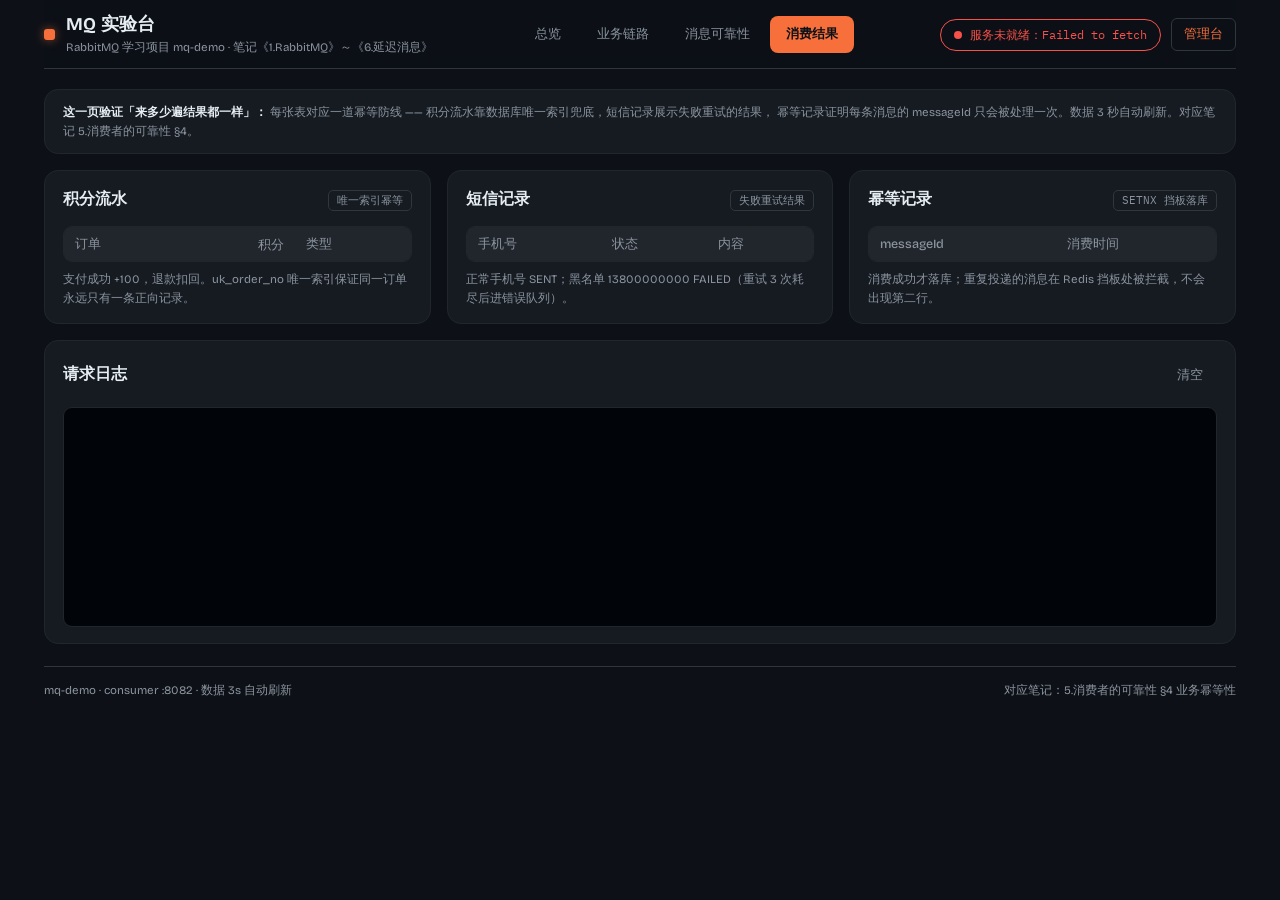
==== mq-frontend/consume.html @ 51f7d43a "RabbitMQ 全知识点实战项目" ====
<!DOCTYPE html>
<html lang="zh-CN">
<head>
<meta charset="UTF-8">
<meta name="viewport" content="width=device-width, initial-scale=1">
<title>消费结果 · MQ 实验台</title>
<link rel="preconnect" href="https://fonts.googleapis.com">
<link rel="preconnect" href="https://fonts.gstatic.com" crossorigin>
<link rel="stylesheet" media="print" onload="this.media='all'"
      href="https://fonts.googleapis.com/css2?family=Bricolage+Grotesque:opsz,wght@12..96,500;12..96,700&family=IBM+Plex+Mono:wght@400;500&display=swap">
<link rel="stylesheet" href="css/style.css">
</head>
<body>

<!-- ===================== 顶栏 + 主导航 ===================== -->
<header class="topbar">
  <div class="brand">
    <span class="brand-mark" aria-hidden="true"></span>
    <div>
      <h1>MQ 实验台</h1>
      <p>RabbitMQ 学习项目 mq-demo · 笔记《1.RabbitMQ》～《6.延迟消息》</p>
    </div>
  </div>
  <nav class="nav" aria-label="主导航">
    <a href="index.html">总览</a>
    <a href="trade.html">业务链路</a>
    <a href="reliability.html">消息可靠性</a>
    <a href="consume.html" class="on">消费结果</a>
  </nav>
  <div class="topbar-side">
    <span class="live" id="liveBadge" role="status" aria-atomic="true">
      <i class="led" aria-hidden="true"></i><span id="liveText">连接中…</span>
    </span>
    <a class="mgmt" href="http://192.168.146.130:15672" target="_blank" rel="noopener">管理台</a>
  </div>
</header>

<!-- ===================== 说明条 ===================== -->
<section class="panel one" style="padding:13px 18px">
  <p class="fine" style="margin:0">
    <b style="color:var(--ink)">这一页验证「来多少遍结果都一样」：</b>
    每张表对应一道幂等防线 —— 积分流水靠数据库唯一索引兜底，短信记录展示失败重试的结果，
    幂等记录证明每条消息的 messageId 只会被处理一次。数据 3 秒自动刷新。对应笔记 5.消费者的可靠性 §4。
  </p>
</section>

<!-- ===================== 三张消费结果表 ===================== -->
<div class="cols3">
  <section class="panel" aria-labelledby="h-pts">
    <header class="panel-head"><h2 id="h-pts">积分流水</h2>
      <span class="route-tag">唯一索引幂等</span></header>
    <div class="scroll-table">
      <table><thead><tr><th>订单</th><th class="num">积分</th><th>类型</th></tr></thead>
      <tbody id="ptBody"></tbody></table>
    </div>
    <p class="fine">支付成功 +100，退款扣回。uk_order_no 唯一索引保证同一订单永远只有一条正向记录。</p>
  </section>

  <section class="panel" aria-labelledby="h-sms">
    <header class="panel-head"><h2 id="h-sms">短信记录</h2>
      <span class="route-tag">失败重试结果</span></header>
    <div class="scroll-table">
      <table><thead><tr><th>手机号</th><th>状态</th><th>内容</th></tr></thead>
      <tbody id="smsBody"></tbody></table>
    </div>
    <p class="fine">正常手机号 SENT；黑名单 13800000000 FAILED（重试 3 次耗尽后进错误队列）。</p>
  </section>

  <section class="panel" aria-labelledby="h-idem">
    <header class="panel-head"><h2 id="h-idem">幂等记录</h2>
      <span class="route-tag">SETNX 挡板落库</span></header>
    <div class="scroll-table">
      <table><thead><tr><th>messageId</th><th>消费时间</th></tr></thead>
      <tbody id="idemBody"></tbody></table>
    </div>
    <p class="fine">消费成功才落库；重复投递的消息在 Redis 挡板处被拦截，不会出现第二行。</p>
  </section>
</div>

<!-- ===================== 请求日志 ===================== -->
<section class="panel one" aria-labelledby="h-log">
  <header class="panel-head"><h2 id="h-log">请求日志</h2>
    <button class="btn ghost" id="btnClearLog">清空</button></header>
  <div class="console" id="logBox" aria-live="polite"></div>
</section>

<footer class="page-foot">
  <span>mq-demo · consumer :8082 · 数据 3s 自动刷新</span>
  <span>对应笔记：5.消费者的可靠性 §4 业务幂等性</span>
</footer>

<script src="js/common.js"></script>
<script src="js/consume.js"></script>
</body>
</html>
---- mq-frontend/css/style.css ----
/* ============================================================
   MQ 实验台 —— GitHub 深色配色（多页面版）
   底：GitHub Dark 画布  信号：RabbitMQ 品牌橙（消息在途）
   ============================================================ */
:root{
  --bg:#0d1117; --bg2:#161b22; --bg3:#21262d;   /* canvas-default / subtle / inset */
  --line:#30363d; --line-soft:#21262d;          /* border-default / border-muted */
  --ink:#e6edf3; --ink-dim:#8b949e;             /* fg-default / fg-muted */
  --orange:#F7703B; --orange-deep:#D4561F;
  --green:#3fb950; --red:#f85149; --amber:#d29922; --blue:#58a6ff; /* success/danger/attention/accent */
  --r-lg:14px; --r-md:9px; --r-sm:6px;
  --mono:"IBM Plex Mono",ui-monospace,Consolas,monospace;
  --disp:"Bricolage Grotesque","Microsoft YaHei",system-ui,sans-serif;
}
*{box-sizing:border-box;margin:0;padding:0}
html{color-scheme:dark}
body{background:var(--bg);color:var(--ink);font:15px/1.65 var(--disp);
  max-width:1560px;margin:0 auto;padding:0 clamp(16px,3.5vw,44px) 48px}
h1{font-size:18px;font-weight:700;letter-spacing:.2px;line-height:1.25}
h2{font-size:15.5px;font-weight:700}
h3{font-size:13px;font-weight:500}
a{color:var(--orange);text-decoration:none}
a:hover{text-decoration:underline}
:focus-visible{outline:2px solid var(--orange);outline-offset:2px;border-radius:4px}

/* ---------- 顶栏 + 主导航（每页相同，吸顶） ---------- */
.topbar{position:sticky;top:0;z-index:20;display:flex;justify-content:space-between;align-items:center;
  gap:16px;padding:13px 0 12px;border-bottom:1px solid var(--line);margin-bottom:20px;
  background:rgba(13,17,23,.92);backdrop-filter:blur(10px)}
.brand{display:flex;gap:11px;align-items:center;flex:none}
.brand-mark{width:11px;height:11px;border-radius:3px;background:var(--orange);flex:none;
  box-shadow:0 0 10px rgba(247,112,59,.55)}
.brand p{color:var(--ink-dim);font-size:11.5px;margin-top:2px;white-space:nowrap}
.nav{display:flex;gap:4px;flex-wrap:wrap}
.nav a{padding:7px 15px;border-radius:8px;font-size:13px;color:var(--ink-dim);border:1px solid transparent}
.nav a:hover{color:var(--ink);background:var(--bg3);text-decoration:none}
.nav a.on{color:#0d1117;background:var(--orange);font-weight:600}
.topbar-side{display:flex;gap:10px;align-items:center;flex:none}
.mgmt{border:1px solid var(--line);border-radius:var(--r-sm);padding:5px 12px;font-size:12.5px}
.mgmt:hover{border-color:var(--orange);text-decoration:none}
@media(max-width:1120px){.topbar{flex-wrap:wrap}.brand p{display:none}.nav{order:3;width:100%}}

/* 信号灯（全局状态语言） */
.led{width:8px;height:8px;border-radius:50%;background:var(--green);display:inline-block;
  animation:ledPulse 2.4s ease-in-out infinite}
.led.amber{background:var(--amber)} .led.red{background:var(--red)} .led.blue{background:var(--blue)}
@keyframes ledPulse{0%,100%{opacity:1}50%{opacity:.35}}
.live{display:inline-flex;align-items:center;gap:8px;border:1px solid var(--line);
  border-radius:999px;padding:5px 13px;font-size:12px;font-family:var(--mono);color:var(--ink-dim)}
.live.err{border-color:var(--red);color:var(--red)}
.live.err .led{background:var(--red);animation:none}

/* ---------- 拓扑示意（总览页签名区块） ---------- */
.topo{background:var(--bg2);border:1px solid var(--line-soft);border-radius:var(--r-lg);
  padding:14px 16px 8px;margin-bottom:20px}
.topo svg{width:100%;height:auto;display:block}
.t-node rect{fill:var(--bg3);stroke:var(--line);stroke-width:1}
.t-ex rect{stroke:var(--orange);stroke-opacity:.55}
.t-q rect{fill:#1c2128}
.t-name{font:500 11px var(--mono);fill:var(--ink)}
.t-sub{font:11px var(--disp);fill:var(--ink-dim)}
.t-key{font:10.5px var(--mono);fill:var(--orange);fill-opacity:.85}
.t-wire{stroke:var(--line);stroke-width:1.4;fill:none}
.t-wire.thin{stroke-width:1}
.t-flow{fill:var(--orange)}
.f1{animation:flowA 3.2s linear infinite}
.f2{animation:flowA 3.2s linear .5s infinite}
.f3{animation:flowA 3.2s linear 1s infinite}
@keyframes flowA{0%{transform:translate(-118px,0);opacity:0}
  12%{opacity:1}88%{opacity:1}100%{transform:translate(160px,0);opacity:0}}

/* ---------- KPI 信号灯行 ---------- */
.kpis{display:grid;grid-template-columns:repeat(4,1fr);gap:12px;margin-bottom:6px}
.kpi{display:flex;align-items:center;gap:11px;background:var(--bg2);
  border:1px solid var(--line-soft);border-radius:var(--r-md);padding:13px 16px}
.kpi b{font:600 22px/1 var(--mono);display:block}
.kpi span{font-size:12px;color:var(--ink-dim)}
@media(max-width:720px){.kpis{grid-template-columns:repeat(2,1fr)}}

/* ---------- 分区标题 ---------- */
.sec{display:flex;align-items:baseline;gap:12px;margin:26px 0 12px}
.sec h2{font-size:16px}
.sec .fine{margin:0}

/* ---------- 引导卡片（总览页的「路线图」） ---------- */
.guides{display:grid;grid-template-columns:repeat(3,1fr);gap:14px}
.guide{background:var(--bg2);border:1px solid var(--line-soft);border-radius:var(--r-lg);
  padding:17px 18px;display:flex;flex-direction:column;gap:9px;color:inherit;
  transition:border-color .15s,transform .15s}
.guide:hover{border-color:var(--orange);transform:translateY(-2px);text-decoration:none}
.guide h3{font-size:14.5px;font-weight:700}
.guide .step{display:flex;gap:9px;font-size:12.5px;color:var(--ink-dim);line-height:1.55}
.guide .step i{font:600 11px var(--mono);font-style:normal;color:var(--orange);flex:none;padding-top:3px}
.guide .go-hint{margin-top:auto;padding-top:8px;font-size:12px;color:var(--orange)}
@media(max-width:920px){.guides{grid-template-columns:1fr}}

/* ---------- 笔记卡片 ---------- */
.notes{display:grid;grid-template-columns:repeat(3,1fr);gap:12px}
.note{background:var(--bg3);border:1px solid var(--line-soft);border-radius:var(--r-md);
  padding:12px 15px;color:inherit;display:block}
.note b{font-size:13px;display:block;margin-bottom:2px}
.note span{font-size:11.5px;color:var(--ink-dim)}
.note:hover{border-color:var(--orange);text-decoration:none}
@media(max-width:920px){.notes{grid-template-columns:1fr}}

/* ---------- 面板布局 ---------- */
.cols{display:grid;grid-template-columns:5fr 7fr;gap:16px;margin-bottom:16px}
.cols3{display:grid;grid-template-columns:repeat(3,1fr);gap:16px;margin-bottom:16px}
.one{margin-bottom:16px}
@media(max-width:920px){.cols,.cols3{grid-template-columns:1fr}}
.panel{background:var(--bg2);border:1px solid var(--line-soft);
  border-radius:var(--r-lg);padding:16px 18px;min-width:0}
.panel-head{display:flex;justify-content:space-between;align-items:baseline;gap:10px;margin-bottom:13px}
.route-tag{font:11px var(--mono);color:var(--ink-dim);border:1px solid var(--line);
  padding:2px 8px;border-radius:5px;white-space:nowrap}
.sub-head{color:var(--ink-dim);font-size:12px;margin:14px 0 6px;display:flex;gap:8px;align-items:baseline}
.fine{font-size:11.5px;color:var(--ink-dim);margin-top:8px;line-height:1.6}

/* ---------- 表单 ---------- */
.trade-line{display:flex;gap:9px;flex-wrap:wrap;align-items:flex-end;margin:11px 0}
label{display:flex;flex-direction:column;gap:4px;font-size:11.5px;color:var(--ink-dim)}
input,select{background:var(--bg3);border:1px solid var(--line);color:var(--ink);
  border-radius:var(--r-sm);padding:7px 10px;font:13px var(--mono);min-width:0}
input:input:hover,select:hover{border-color:#6e7681}
input:focus,select:focus{outline:2px solid var(--orange);outline-offset:1px}
input[type=number]{width:74px}
select{font-family:var(--disp);font-size:12.5px}

/* ---------- 按钮 ---------- */
button{font:inherit;cursor:pointer;border-radius:var(--r-sm);transition:background .16s,border-color .16s}
.btn{background:var(--bg3);border:1px solid var(--line);color:var(--ink);padding:7px 13px;font-size:12.5px}
.btn:hover{border-color:var(--orange);background:#262c36}
.btn:active{transform:translateY(1px)}
.btn:disabled{opacity:.45;cursor:not-allowed;transform:none}
.btn.ghost{background:transparent;border-color:transparent;color:var(--ink-dim)}
.btn.ghost:hover{color:var(--ink);border-color:var(--line)}
.go{background:var(--orange);border:1px solid var(--orange-deep);color:#0d1117;
  padding:8px 16px;font-size:13px;font-weight:600}
.go:hover{background:#FF824E}
.go:disabled{opacity:.55;cursor:not-allowed}

/* ---------- 表格 ---------- */
.scroll-table{overflow:auto;border:1px solid var(--line-soft);border-radius:var(--r-md);max-height:320px}
.scroll-table.short{max-height:150px}
table{width:100%;border-collapse:collapse;font-size:12.5px}
thead th{position:sticky;top:0;background:var(--bg3);color:var(--ink-dim);text-align:left;
  font-weight:500;padding:7px 11px;white-space:nowrap;z-index:1}
tbody td{padding:6px 11px;border-top:1px solid var(--line-soft);white-space:nowrap}
tbody tr:hover{background:rgba(247,112,59,.05)}
td.num,th.num{text-align:right;font-family:var(--mono)}
td.mono{font-family:var(--mono);font-size:11.5px}

/* 徽章状态语言 */
.badge{display:inline-flex;align-items:center;gap:5px;border-radius:999px;padding:1px 9px;
  font:11px var(--mono);border:1px solid;white-space:nowrap}
.badge::before{content:"";width:5px;height:5px;border-radius:50%;background:currentColor}
.b-warn{color:var(--amber);border-color:rgba(210,153,34,.4);background:rgba(210,153,34,.1)}
.b-ok{color:var(--green);border-color:rgba(63,185,80,.4);background:rgba(63,185,80,.1)}
.b-bad{color:var(--red);border-color:rgba(248,81,73,.4);background:rgba(248,81,73,.1)}
.b-info{color:var(--blue);border-color:rgba(88,166,255,.4);background:rgba(88,166,255,.1)}
.b-dim{color:var(--ink-dim);border-color:var(--line);background:transparent}

/* ---------- 详情/控制台 ---------- */
.detail{background:var(--bg3);border:1px solid var(--line-soft);border-radius:var(--r-md);
  padding:10px 12px;font:11.5px/1.7 var(--mono);color:var(--ink-dim);
  height:130px;overflow:auto;white-space:pre-wrap;margin:11px 0 0}
.console{background:#010409;border:1px solid var(--line-soft);border-radius:var(--r-md);
  padding:11px 13px;height:220px;overflow:auto;font:12px/1.75 var(--mono)}
.log-line{display:flex;gap:9px}
.log-line .t{color:#6e7681;flex:none}
.log-ok{color:var(--green)} .log-bad{color:var(--red)}
.log-warn{color:var(--amber)} .log-info{color:var(--ink)}

/* ---------- 商品卡片 ---------- */
.product-row{display:grid;grid-template-columns:repeat(3,1fr);gap:10px}
@media(max-width:640px){.product-row{grid-template-columns:1fr}}
.pcard{background:var(--bg3);border:1px solid var(--line);border-radius:var(--r-md);
  padding:10px 13px;text-align:left;display:flex;flex-direction:column;gap:2px}
.pcard b{font-size:13.5px;font-weight:600}
.pcard span{font:11.5px var(--mono);color:var(--ink-dim)}
.pcard:hover{border-color:var(--orange)}
.pcard.on{border-color:var(--orange);box-shadow:0 0 0 1px var(--orange)}
.pcard.off{opacity:.4;cursor:not-allowed}

/* ---------- 空状态/页脚 ---------- */
.empty{color:var(--ink-dim);font-size:12px;text-align:center;padding:16px 10px}
.reason{max-width:240px;overflow:hidden;text-overflow:ellipsis}
.page-foot{display:flex;justify-content:space-between;gap:12px;flex-wrap:wrap;
  border-top:1px solid var(--line);padding-top:14px;margin-top:22px;
  font-size:11.5px;color:var(--ink-dim)}

@media (prefers-reduced-motion: reduce){
  *{animation:none !important;transition:none !important}
}
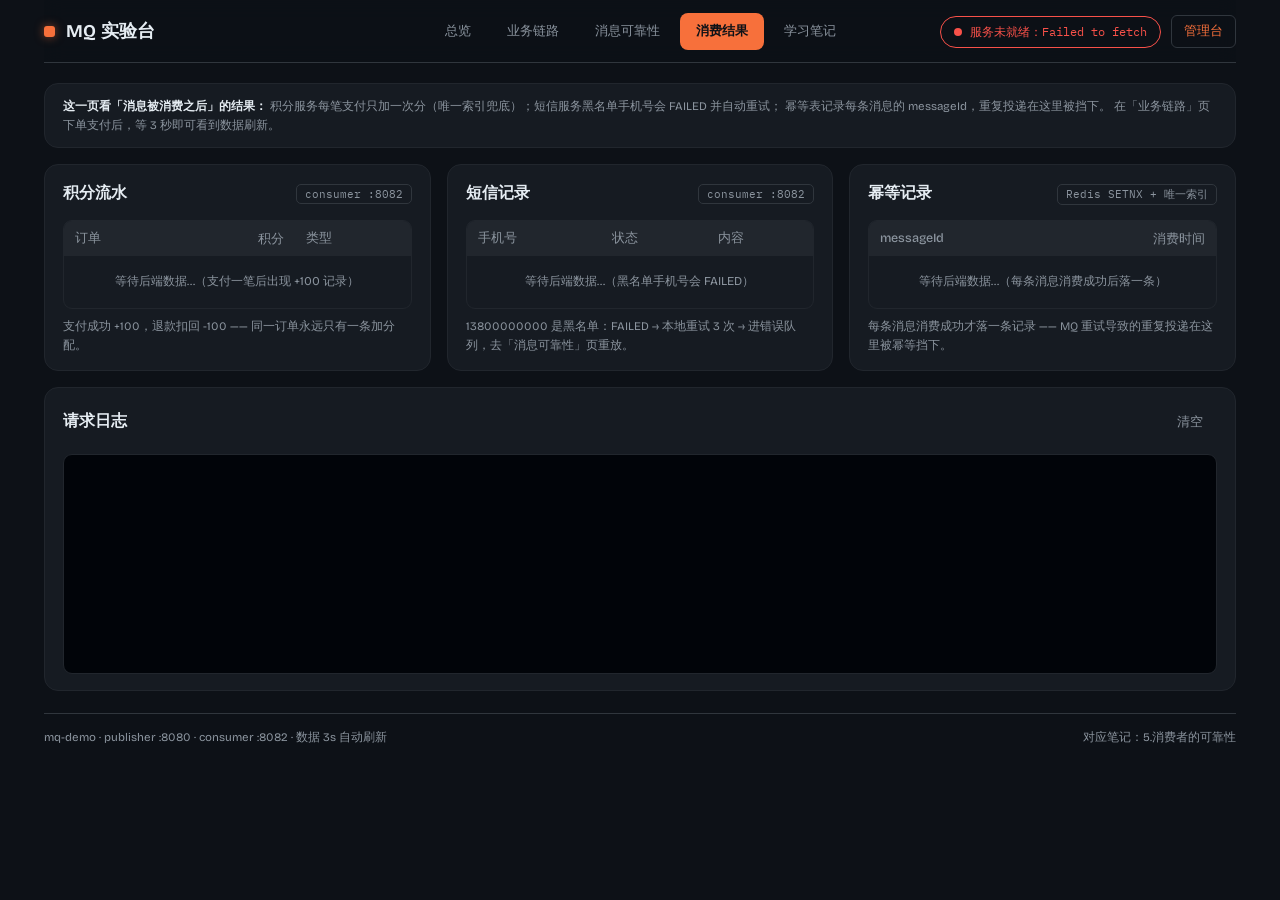
==== commit 3f5f0f82: "RabbitMQ 全知识点实战项目" ====
--- a/mq-frontend/consume.html
+++ b/mq-frontend/consume.html
@@ -18,7 +18,6 @@
     <span class="brand-mark" aria-hidden="true"></span>
     <div>
       <h1>MQ 实验台</h1>
-      <p>RabbitMQ 学习项目 mq-demo · 笔记《1.RabbitMQ》～《6.延迟消息》</p>
     </div>
   </div>
   <nav class="nav" aria-label="主导航">
@@ -26,6 +25,7 @@
     <a href="trade.html">业务链路</a>
     <a href="reliability.html">消息可靠性</a>
     <a href="consume.html" class="on">消费结果</a>
+    <a href="notes.html">学习笔记</a>
   </nav>
   <div class="topbar-side">
     <span class="live" id="liveBadge" role="status" aria-atomic="true">
@@ -38,42 +38,41 @@
 <!-- ===================== 说明条 ===================== -->
 <section class="panel one" style="padding:13px 18px">
   <p class="fine" style="margin:0">
-    <b style="color:var(--ink)">这一页验证「来多少遍结果都一样」：</b>
-    每张表对应一道幂等防线 —— 积分流水靠数据库唯一索引兜底，短信记录展示失败重试的结果，
-    幂等记录证明每条消息的 messageId 只会被处理一次。数据 3 秒自动刷新。对应笔记 5.消费者的可靠性 §4。
+    <b style="color:var(--ink)">这一页看「消息被消费之后」的结果：</b>
+    积分服务每笔支付只加一次分（唯一索引兜底）；短信服务黑名单手机号会 FAILED 并自动重试；
+    幂等表记录每条消息的 messageId，重复投递在这里被挡下。
+    在「业务链路」页下单支付后，等 3 秒即可看到数据刷新。
   </p>
 </section>
 
-<!-- ===================== 三张消费结果表 ===================== -->
+<!-- ===================== 三列：积分 / 短信 / 幂等 ===================== -->
 <div class="cols3">
   <section class="panel" aria-labelledby="h-pts">
     <header class="panel-head"><h2 id="h-pts">积分流水</h2>
-      <span class="route-tag">唯一索引幂等</span></header>
-    <div class="scroll-table">
+      <span class="route-tag">consumer :8082</span></header>
+    <div class="scroll-table short">
       <table><thead><tr><th>订单</th><th class="num">积分</th><th>类型</th></tr></thead>
-      <tbody id="ptBody"></tbody></table>
+      <tbody id="ptBody"><tr><td colspan="3" class="empty">等待后端数据…（支付一笔后出现 +100 记录）</td></tr></tbody></table>
     </div>
-    <p class="fine">支付成功 +100，退款扣回。uk_order_no 唯一索引保证同一订单永远只有一条正向记录。</p>
+    <p class="fine">支付成功 +100，退款扣回 -100 —— 同一订单永远只有一条加分配。</p>
   </section>
-
   <section class="panel" aria-labelledby="h-sms">
     <header class="panel-head"><h2 id="h-sms">短信记录</h2>
-      <span class="route-tag">失败重试结果</span></header>
-    <div class="scroll-table">
+      <span class="route-tag">consumer :8082</span></header>
+    <div class="scroll-table short">
       <table><thead><tr><th>手机号</th><th>状态</th><th>内容</th></tr></thead>
-      <tbody id="smsBody"></tbody></table>
+      <tbody id="smsBody"><tr><td colspan="3" class="empty">等待后端数据…（黑名单手机号会 FAILED）</td></tr></tbody></table>
     </div>
-    <p class="fine">正常手机号 SENT；黑名单 13800000000 FAILED（重试 3 次耗尽后进错误队列）。</p>
+    <p class="fine">13800000000 是黑名单：FAILED → 本地重试 3 次 → 进错误队列，去「消息可靠性」页重放。</p>
   </section>
-
   <section class="panel" aria-labelledby="h-idem">
     <header class="panel-head"><h2 id="h-idem">幂等记录</h2>
-      <span class="route-tag">SETNX 挡板落库</span></header>
-    <div class="scroll-table">
-      <table><thead><tr><th>messageId</th><th>消费时间</th></tr></thead>
-      <tbody id="idemBody"></tbody></table>
+      <span class="route-tag">Redis SETNX + 唯一索引</span></header>
+    <div class="scroll-table short">
+      <table><thead><tr><th>messageId</th><th class="num">消费时间</th></tr></thead>
+      <tbody id="idemBody"><tr><td colspan="3" class="empty">等待后端数据…（每条消息消费成功后落一条）</td></tr></tbody></table>
     </div>
-    <p class="fine">消费成功才落库；重复投递的消息在 Redis 挡板处被拦截，不会出现第二行。</p>
+    <p class="fine">每条消息消费成功才落一条记录 —— MQ 重试导致的重复投递在这里被幂等挡下。</p>
   </section>
 </div>
 
@@ -85,11 +84,11 @@
 </section>
 
 <footer class="page-foot">
-  <span>mq-demo · consumer :8082 · 数据 3s 自动刷新</span>
-  <span>对应笔记：5.消费者的可靠性 §4 业务幂等性</span>
+  <span>mq-demo · publisher :8080 · consumer :8082 · 数据 3s 自动刷新</span>
+  <span>对应笔记：5.消费者的可靠性</span>
 </footer>
 
 <script src="js/common.js"></script>
 <script src="js/consume.js"></script>
 </body>
-</html>+</html>
--- a/mq-frontend/css/style.css
+++ b/mq-frontend/css/style.css
@@ -23,22 +23,23 @@
 a:hover{text-decoration:underline}
 :focus-visible{outline:2px solid var(--orange);outline-offset:2px;border-radius:4px}
 
-/* ---------- 顶栏 + 主导航（每页相同，吸顶） ---------- */
-.topbar{position:sticky;top:0;z-index:20;display:flex;justify-content:space-between;align-items:center;
-  gap:16px;padding:13px 0 12px;border-bottom:1px solid var(--line);margin-bottom:20px;
+/* ---------- 顶栏 + 主导航（每页相同，吸顶；三列网格保证导航永远居中） ---------- */
+.topbar{position:sticky;top:0;z-index:20;display:grid;grid-template-columns:1fr auto 1fr;
+  align-items:center;gap:6px 16px;padding:13px 0 12px;border-bottom:1px solid var(--line);margin-bottom:20px;
   background:rgba(13,17,23,.92);backdrop-filter:blur(10px)}
-.brand{display:flex;gap:11px;align-items:center;flex:none}
+.brand{display:flex;gap:11px;align-items:center;flex:none;justify-self:start}
 .brand-mark{width:11px;height:11px;border-radius:3px;background:var(--orange);flex:none;
   box-shadow:0 0 10px rgba(247,112,59,.55)}
 .brand p{color:var(--ink-dim);font-size:11.5px;margin-top:2px;white-space:nowrap}
-.nav{display:flex;gap:4px;flex-wrap:wrap}
+.nav{display:flex;gap:4px;flex-wrap:wrap;justify-self:center}
 .nav a{padding:7px 15px;border-radius:8px;font-size:13px;color:var(--ink-dim);border:1px solid transparent}
 .nav a:hover{color:var(--ink);background:var(--bg3);text-decoration:none}
 .nav a.on{color:#0d1117;background:var(--orange);font-weight:600}
-.topbar-side{display:flex;gap:10px;align-items:center;flex:none}
+.topbar-side{display:flex;gap:10px;align-items:center;flex:none;justify-self:end}
 .mgmt{border:1px solid var(--line);border-radius:var(--r-sm);padding:5px 12px;font-size:12.5px}
 .mgmt:hover{border-color:var(--orange);text-decoration:none}
-@media(max-width:1120px){.topbar{flex-wrap:wrap}.brand p{display:none}.nav{order:3;width:100%}}
+@media(max-width:1120px){.topbar{grid-template-columns:1fr auto}
+  .brand p{display:none}.nav{grid-column:1/-1;grid-row:2;justify-self:center}}
 
 /* 信号灯（全局状态语言） */
 .led{width:8px;height:8px;border-radius:50%;background:var(--green);display:inline-block;
@@ -93,6 +94,7 @@
 .guide .step i{font:600 11px var(--mono);font-style:normal;color:var(--orange);flex:none;padding-top:3px}
 .guide .go-hint{margin-top:auto;padding-top:8px;font-size:12px;color:var(--orange)}
 @media(max-width:920px){.guides{grid-template-columns:1fr}}
+@media(max-width:920px){.note-layout{grid-template-columns:1fr}.toc{position:static;max-height:180px}}
 
 /* ---------- 笔记卡片 ---------- */
 .notes{display:grid;grid-template-columns:repeat(3,1fr);gap:12px}
@@ -189,6 +191,43 @@
   border-top:1px solid var(--line);padding-top:14px;margin-top:22px;
   font-size:11.5px;color:var(--ink-dim)}
 
+/* ---------- 学习笔记页 ---------- */
+.note-layout{display:grid;grid-template-columns:230px minmax(0,1fr);gap:22px;align-items:start}
+.toc{position:sticky;top:86px;max-height:calc(100vh - 110px);overflow:auto;
+  border:1px solid var(--line-soft);border-left:2px solid var(--line);border-radius:var(--r-md);
+  padding:12px 4px 12px 0;background:var(--bg2)}
+.toc-title{font-size:11.5px;color:var(--ink-dim);padding:0 14px 8px;letter-spacing:1px}
+.toc a{display:block;padding:4px 14px;font-size:12px;color:var(--ink-dim);line-height:1.5;
+  border-left:2px solid transparent;margin-left:-2px}
+.toc a:hover{color:var(--ink);text-decoration:none;background:var(--bg3)}
+.toc a.lv3{padding-left:28px;font-size:11.5px}
+.toc a.cur{color:var(--orange);border-left-color:var(--orange)}
+.md-wrap{background:var(--bg2);border:1px solid var(--line-soft);border-radius:var(--r-lg);
+  padding:22px 26px;min-width:0}
+.md-head{border-bottom:1px solid var(--line);padding-bottom:12px;margin-bottom:18px}
+.md-head h2{font-size:19px}
+.md-body{line-height:1.75;font-size:14px;color:var(--ink)}
+.md-body h1{font-size:21px;margin:26px 0 12px}
+.md-body h2{font-size:17px;margin:24px 0 10px;padding-bottom:6px;border-bottom:1px solid var(--line)}
+.md-body h3{font-size:14.5px;margin:18px 0 8px;font-weight:600}
+.md-body p{margin:8px 0}
+.md-body ul,.md-body ol{padding-left:24px;margin:8px 0}
+.md-body li{margin:3px 0}
+.md-body strong{color:#fff}
+.md-body blockquote{border-left:3px solid var(--orange);background:rgba(247,112,59,.06);
+  padding:8px 14px;margin:10px 0;border-radius:0 6px 6px 0;color:var(--ink-dim)}
+.md-body blockquote p{margin:2px 0}
+.md-body pre{background:#010409;border:1px solid var(--line);border-radius:var(--r-md);
+  padding:12px 14px;overflow:auto;margin:10px 0;line-height:1.6}
+.md-body code{font:12.5px var(--mono);background:var(--bg3);border-radius:4px;padding:1px 5px}
+.md-body pre code{background:none;padding:0;font-size:12.5px}
+.md-body table{margin:10px 0;display:block;overflow:auto}
+.md-body table td,.md-body table th{border:1px solid var(--line);padding:5px 10px;font-size:12.5px}
+.md-body img{max-width:100%;border-radius:var(--r-md)}
+.pn{display:flex;justify-content:space-between;gap:12px;margin-top:22px;
+  border-top:1px solid var(--line);padding-top:14px}
+.pn .note{flex:1}
+
 @media (prefers-reduced-motion: reduce){
   *{animation:none !important;transition:none !important}
 }
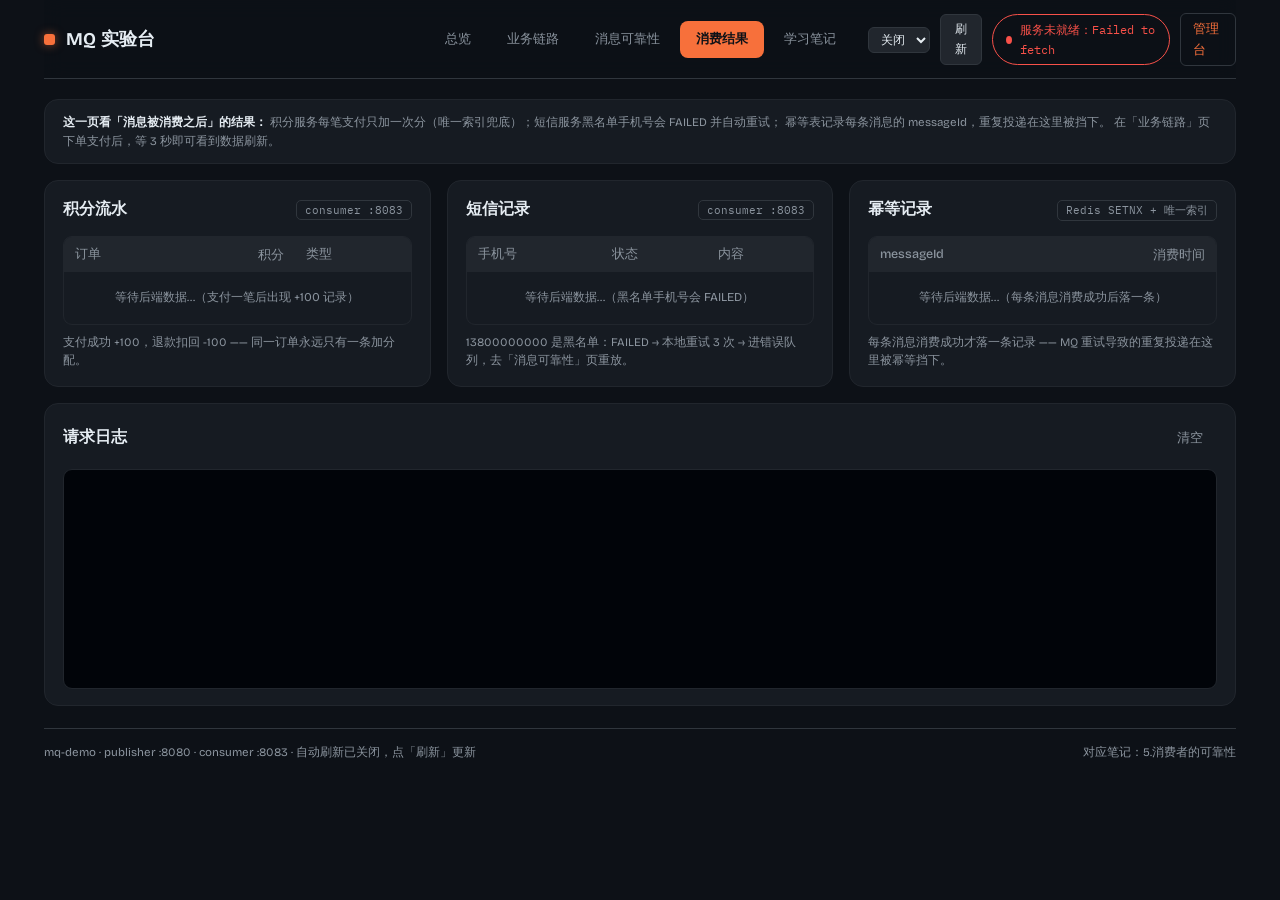
==== commit 306df3e9: "RabbitMQ 全知识点实战项目" ====
--- a/mq-frontend/consume.html
+++ b/mq-frontend/consume.html
@@ -28,6 +28,14 @@
     <a href="notes.html">学习笔记</a>
   </nav>
   <div class="topbar-side">
+    <label class="poll-box">
+      <select id="pollSel" aria-label="自动刷新间隔">
+        <option value="3000">3s</option>
+        <option value="10000">10s</option>
+        <option value="0">关闭</option>
+      </select>
+    </label>
+    <button class="btn sm" id="btnRefresh" title="立即刷新数据">刷新</button>
     <span class="live" id="liveBadge" role="status" aria-atomic="true">
       <i class="led" aria-hidden="true"></i><span id="liveText">连接中…</span>
     </span>
@@ -49,7 +57,7 @@
 <div class="cols3">
   <section class="panel" aria-labelledby="h-pts">
     <header class="panel-head"><h2 id="h-pts">积分流水</h2>
-      <span class="route-tag">consumer :8082</span></header>
+      <span class="route-tag">consumer :8083</span></header>
     <div class="scroll-table short">
       <table><thead><tr><th>订单</th><th class="num">积分</th><th>类型</th></tr></thead>
       <tbody id="ptBody"><tr><td colspan="3" class="empty">等待后端数据…（支付一笔后出现 +100 记录）</td></tr></tbody></table>
@@ -58,7 +66,7 @@
   </section>
   <section class="panel" aria-labelledby="h-sms">
     <header class="panel-head"><h2 id="h-sms">短信记录</h2>
-      <span class="route-tag">consumer :8082</span></header>
+      <span class="route-tag">consumer :8083</span></header>
     <div class="scroll-table short">
       <table><thead><tr><th>手机号</th><th>状态</th><th>内容</th></tr></thead>
       <tbody id="smsBody"><tr><td colspan="3" class="empty">等待后端数据…（黑名单手机号会 FAILED）</td></tr></tbody></table>
@@ -84,11 +92,11 @@
 </section>
 
 <footer class="page-foot">
-  <span>mq-demo · publisher :8080 · consumer :8082 · 数据 3s 自动刷新</span>
+  <span>mq-demo · publisher :8080 · consumer :8083 · <span id="footPoll">数据每 3s 自动刷新</span></span>
   <span>对应笔记：5.消费者的可靠性</span>
 </footer>
 
-<script src="js/common.js"></script>
-<script src="js/consume.js"></script>
+<script src="js/common.js?v=4"></script>
+<script src="js/consume.js?v=4"></script>
 </body>
 </html>
--- a/mq-frontend/css/style.css
+++ b/mq-frontend/css/style.css
@@ -36,6 +36,9 @@
 .nav a:hover{color:var(--ink);background:var(--bg3);text-decoration:none}
 .nav a.on{color:#0d1117;background:var(--orange);font-weight:600}
 .topbar-side{display:flex;gap:10px;align-items:center;flex:none;justify-self:end}
+.poll-box{display:inline-flex;align-items:center;gap:6px;font-size:12px;color:var(--ink-dim)}
+.poll-box select{padding:4px 8px;font-size:12px;width:auto}
+.btn.sm{padding:5px 11px;font-size:12px}
 .mgmt{border:1px solid var(--line);border-radius:var(--r-sm);padding:5px 12px;font-size:12.5px}
 .mgmt:hover{border-color:var(--orange);text-decoration:none}
 @media(max-width:1120px){.topbar{grid-template-columns:1fr auto}
